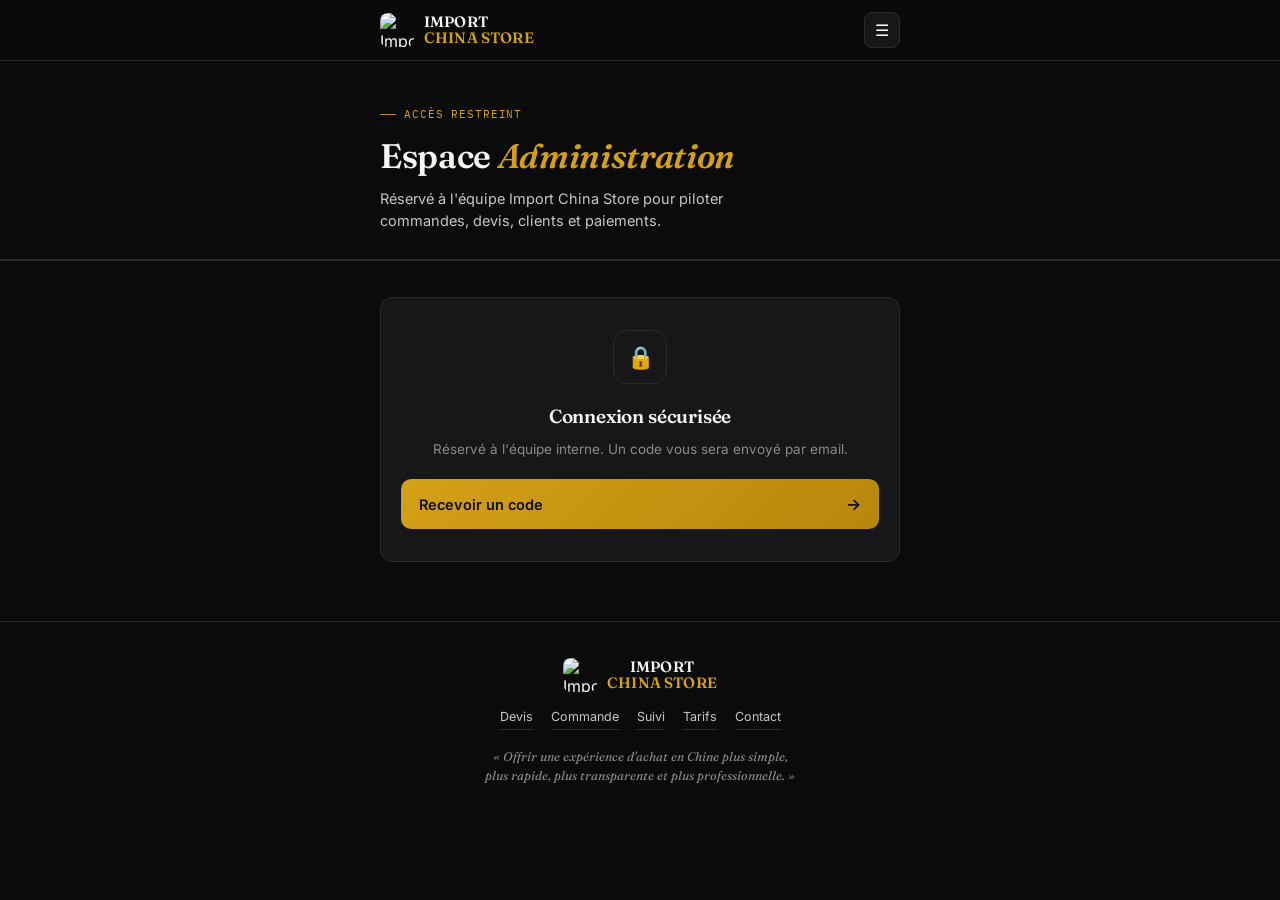
==== admin.html @ 5d704d5d "Add files via upload" ====
<!DOCTYPE html>
<html lang="fr">
<head>
<meta charset="UTF-8">
<meta name="viewport" content="width=device-width, initial-scale=1.0">
<title>Administration — Import China Store</title>
<link rel="stylesheet" href="styles.css">
</head>
<body>

<nav>
  <div class="wrap nav-row">
    <a href="index.html" class="logo-row">
      <img src="assets/logo.png" alt="Import China Store">
      <div class="logo-text">IMPORT<br><span>CHINA STORE</span></div>
    </a>
    <button class="menu-toggle" onclick="document.getElementById('navlinks').classList.toggle('open')">☰</button>
  </div>
  <div class="wrap">
    <div class="nav-links" id="navlinks">
      <a href="index.html">Accueil</a>
      <a href="devis.html">Demander un devis</a>
      <a href="commande.html">Passer commande</a>
      <a href="suivi.html">Suivre un colis</a>
      <a href="tarifs.html">Tarifs</a>
      <a href="avis.html">Avis clients</a>
      <a href="contact.html">Contact</a>
      <a href="espace-client.html">Espace Client</a>
      <a href="admin.html" class="active">Administration</a>
    </div>
  </div>
</nav>

<main>
  <section class="pagehead">
    <div class="wrap">
      <div class="eyebrow">Accès restreint</div>
      <h1>Espace <em>Administration</em></h1>
      <p>Réservé à l'équipe Import China Store pour piloter commandes, devis, clients et paiements.</p>
    </div>
  </section>

  <section class="section">
    <div class="wrap">

      <!-- LOGIN : ÉTAPE 1 - demande du code -->
      <div class="card" id="admin-login-request" style="text-align:center; padding:32px 20px;">
        <div class="lock-icon" style="margin:0 auto 18px;">🔒</div>
        <h2 style="font-size:19px; margin-bottom:8px;">Connexion sécurisée</h2>
        <p style="color:var(--grey); font-size:13.5px; margin-bottom:20px;">Réservé à l'équipe interne. Un code vous sera envoyé par email.</p>
        <button class="btn btn-gold" id="admin-request-btn" onclick="requestCode()"><span>Recevoir un code</span><span class="btn-arrow">→</span></button>
        <div class="form-note" id="admin-request-error" style="display:none; text-align:left; margin-top:18px; border-color:#8a3a3a; color:#e0a0a0;"></div>
      </div>

      <!-- LOGIN : ÉTAPE 2 - saisie du code -->
      <div class="card" id="admin-login-verify" style="display:none; text-align:center; padding:32px 20px;">
        <div class="lock-icon" style="margin:0 auto 18px;">📩</div>
        <h2 style="font-size:19px; margin-bottom:8px;">Entrez le code reçu</h2>
        <p style="color:var(--grey); font-size:13.5px; margin-bottom:20px;">Vérifiez votre email — le code est valable 10 minutes.</p>
        <div class="form-group" style="text-align:left;">
          <label>Code à 6 chiffres</label>
          <input type="text" inputmode="numeric" maxlength="6" id="admin-otp" class="mono" placeholder="000000">
        </div>
        <button class="btn btn-gold" style="margin-top:6px;" id="admin-verify-btn" onclick="verifyCode()"><span>Valider</span><span class="btn-arrow">→</span></button>
        <div class="form-note" id="admin-verify-error" style="display:none; text-align:left; margin-top:18px; border-color:#8a3a3a; color:#e0a0a0;"></div>
      </div>

      <!-- PANEL (hidden until login) -->
      <div id="admin-panel" style="display:none;">
        <div class="form-group" style="margin-bottom:16px;">
          <label>Rechercher</label>
          <input type="text" id="admin-search" placeholder="Numéro, nom, produit, statut..." oninput="renderOrders()">
        </div>

        <div class="form-note" id="admin-message" style="display:none;"></div>

        <div id="admin-list" style="display:flex; flex-direction:column; gap:12px;"></div>
      </div>

    </div>
  </section>
</main>

<footer>
  <div class="wrap">
    <a href="index.html" class="logo-row">
      <img src="assets/logo.png" alt="Import China Store">
      <div class="logo-text">IMPORT<br><span>CHINA STORE</span></div>
    </a>
    <div class="foot-links">
      <a href="devis.html">Devis</a>
      <a href="commande.html">Commande</a>
      <a href="suivi.html">Suivi</a>
      <a href="tarifs.html">Tarifs</a>
      <a href="contact.html">Contact</a>
    </div>
    <p class="tagline">« Offrir une expérience d'achat en Chine plus simple, plus rapide, plus transparente et plus professionnelle. »</p>
  </div>
</footer>

<script>
const ADMIN_LIST_WEBHOOK_URL = "https://n8n-stable-mw31.onrender.com/webhook/1a813341-ef7c-46cd-af28-34ab14396543";
const ADMIN_UPDATE_WEBHOOK_URL = "https://n8n-stable-mw31.onrender.com/webhook/625b41e7-bdee-4be8-9f8d-ec9b7acce6f8";
const ADMIN_KEY = "ics-admin-8f42a1c9";

const STEPS = [
  "Commande confirmée",
  "Paiement reçu",
  "Produit acheté",
  "Contrôle qualité",
  "En transit",
  "Dédouanement",
  "Livré"
];

const TRANSPORT_ICONS = { aerien: "✈️ Aérien", maritime: "🚢 Maritime" };

let allOrders = [];
let expandedNumero = null;

function normKey(s){
  return String(s).normalize('NFD').replace(/[\u0300-\u036f]/g, '').toLowerCase().trim();
}

function getField(item, candidate){
  const target = normKey(candidate);
  const keys = Object.keys(item);
  const found = keys.find(k => normKey(k) === target);
  return found ? item[found] : undefined;
}

function toWaLink(numero){
  const digits = String(numero || '').replace(/[^0-9]/g, '');
  return digits ? 'https://wa.me/' + digits : null;
}

const ADMIN_REQUEST_CODE_URL = "https://n8n-stable-mw31.onrender.com/webhook/99b25500-1e16-4301-a2d3-7c0d2dfd4ca6";
const ADMIN_VERIFY_CODE_URL = "https://n8n-stable-mw31.onrender.com/webhook/976c25ad-8df5-4f99-928d-7991c62f9959";

async function requestCode(){
  const btn = document.getElementById('admin-request-btn');
  const errorBox = document.getElementById('admin-request-error');
  errorBox.style.display = 'none';
  btn.querySelector('span').textContent = 'Envoi en cours...';

  try {
    const res = await fetch(ADMIN_REQUEST_CODE_URL, {
      method: 'POST',
      headers: { 'Content-Type': 'application/json' },
      body: JSON.stringify({})
    });
    if(!res.ok) throw new Error('Réponse serveur invalide (' + res.status + ')');

    document.getElementById('admin-login-request').style.display = 'none';
    document.getElementById('admin-login-verify').style.display = 'block';
  } catch(err){
    errorBox.textContent = "⚠️ Impossible d'envoyer le code (" + err.message + ").";
    errorBox.style.display = 'flex';
  } finally {
    btn.querySelector('span').textContent = 'Recevoir un code';
  }
}

async function verifyCode(){
  const code = document.getElementById('admin-otp').value.trim();
  const btn = document.getElementById('admin-verify-btn');
  const errorBox = document.getElementById('admin-verify-error');
  errorBox.style.display = 'none';

  if(!code){
    errorBox.textContent = 'Entrez le code reçu par email.';
    errorBox.style.display = 'flex';
    return;
  }

  btn.querySelector('span').textContent = 'Vérification...';

  try {
    const res = await fetch(ADMIN_VERIFY_CODE_URL, {
      method: 'POST',
      headers: { 'Content-Type': 'application/json' },
      body: JSON.stringify({ code: code })
    });
    if(!res.ok) throw new Error('Réponse serveur invalide (' + res.status + ')');

    const data = await res.json();
    if(data && data.valid){
      document.getElementById('admin-login-verify').style.display = 'none';
      document.getElementById('admin-panel').style.display = 'block';
      loadAllOrders();
    } else {
      errorBox.textContent = data && data.reason === 'code expiré' ? 'Ce code a expiré, redemandez-en un.' : 'Code incorrect.';
      errorBox.style.display = 'flex';
    }
  } catch(err){
    errorBox.textContent = "⚠️ Erreur de vérification (" + err.message + ").";
    errorBox.style.display = 'flex';
  } finally {
    btn.querySelector('span').textContent = 'Valider';
  }
}

function showAdminMessage(text, isError){
  const box = document.getElementById('admin-message');
  box.textContent = text;
  box.style.display = 'flex';
  box.style.borderColor = isError ? '#8a3a3a' : 'var(--line)';
  box.style.color = isError ? '#e0a0a0' : 'var(--grey)';
}

async function loadAllOrders(){
  showAdminMessage('Chargement des commandes...', false);
  document.getElementById('admin-list').innerHTML = '';
  try {
    const res = await fetch(ADMIN_LIST_WEBHOOK_URL, {
      method: 'POST',
      headers: { 'Content-Type': 'application/json', 'x-admin-key': ADMIN_KEY },
      body: JSON.stringify({})
    });
    if(!res.ok) throw new Error('Réponse serveur invalide (' + res.status + ')');
    const data = await res.json();
    allOrders = Array.isArray(data) ? data : [];

    if(allOrders.length === 0){
      showAdminMessage('Aucune commande enregistrée pour le moment.', false);
    } else {
      document.getElementById('admin-message').style.display = 'none';
    }
    renderOrders();
  } catch(err){
    showAdminMessage("⚠️ Impossible de charger les commandes (" + err.message + ").", true);
  }
}

function renderOrders(){
  const query = normKey(document.getElementById('admin-search').value || '');
  const list = document.getElementById('admin-list');
  list.innerHTML = '';

  const filtered = allOrders.filter(function(item){
    if(!query) return true;
    const haystack = normKey([
      getField(item, 'Numéro commande'),
      getField(item, 'Nom'),
      getField(item, 'Produit'),
      getField(item, 'Statut'),
      getField(item, 'WhatsApp')
    ].filter(Boolean).join(' '));
    return haystack.includes(query);
  });

  if(filtered.length === 0 && allOrders.length > 0){
    list.innerHTML = '<div class="form-note">Aucun résultat pour cette recherche.</div>';
    return;
  }

  filtered.forEach(function(item){
    const numero = getField(item, 'Numéro commande') || '—';
    const nom = getField(item, 'Nom') || '—';
    const produit = getField(item, 'Produit') || '—';
    const statut = getField(item, 'Statut') || '—';
    const transport = getField(item, 'Transport');
    const isExpanded = expandedNumero === numero;

    const card = document.createElement('div');
    card.className = 'card';

    const header = document.createElement('div');
    header.style.cssText = 'display:flex; justify-content:space-between; align-items:center; cursor:pointer;';
    header.innerHTML =
      '<div>' +
        '<div class="mono" style="color:var(--gold-bright); font-size:13px; font-weight:600; margin-bottom:4px;">' + numero + '</div>' +
        '<div style="font-size:13.5px; color:var(--grey-light);">' + nom + ' — ' + produit + '</div>' +
      '</div>' +
      '<span style="font-size:11px; padding:4px 10px; border-radius:100px; background:rgba(212,160,23,0.12); color:var(--gold-bright); white-space:nowrap; margin-left:10px;">' + statut + '</span>';
    header.onclick = function(){
      expandedNumero = isExpanded ? null : numero;
      renderOrders();
    };
    card.appendChild(header);

    if(isExpanded){
      const body = document.createElement('div');
      body.style.cssText = 'margin-top:16px; padding-top:16px; border-top:1px solid var(--line);';

      const whatsapp = getField(item, 'WhatsApp');
      const waLink = toWaLink(whatsapp);
      if(waLink){
        const waRow = document.createElement('a');
        waRow.href = waLink;
        waRow.target = '_blank';
        waRow.rel = 'noopener';
        waRow.style.cssText = 'display:flex; align-items:center; gap:8px; font-size:13px; color:var(--gold-bright); margin-bottom:12px; text-decoration:none;';
        waRow.innerHTML = '💬 ' + whatsapp + ' <span style="color:var(--grey); font-size:11.5px;">(ouvrir WhatsApp)</span>';
        body.appendChild(waRow);
      }

      if(transport){
        const meta = document.createElement('p');
        meta.style.cssText = 'font-size:12.5px; color:var(--grey); margin-bottom:12px;';
        meta.textContent = TRANSPORT_ICONS[transport] || transport;
        body.appendChild(meta);
      }

      const label = document.createElement('p');
      label.style.cssText = 'font-size:12.5px; color:var(--grey-light); margin-bottom:10px;';
      label.textContent = 'Cliquez sur l\'étape atteinte :';
      body.appendChild(label);

      const btnWrap = document.createElement('div');
      btnWrap.style.cssText = 'display:flex; flex-direction:column; gap:8px;';
      STEPS.forEach(function(step){
        const btn = document.createElement('button');
        const isCurrent = step === statut;
        btn.className = 'btn ' + (isCurrent ? 'btn-gold' : 'btn-ghost');
        btn.innerHTML = '<span>' + (isCurrent ? '● ' : '') + step + '</span>';
        if(isCurrent){
          btn.disabled = true;
          btn.style.opacity = '0.7';
        } else {
          btn.onclick = function(e){
            e.stopPropagation();
            updateStatus(numero, step);
          };
        }
        btnWrap.appendChild(btn);
      });
      body.appendChild(btnWrap);
      card.appendChild(body);
    }

    list.appendChild(card);
  });
}

async function updateStatus(numero, nouveauStatut){
  showAdminMessage('Mise à jour en cours...', false);
  try {
    const res = await fetch(ADMIN_UPDATE_WEBHOOK_URL, {
      method: 'POST',
      headers: { 'Content-Type': 'application/json', 'x-admin-key': ADMIN_KEY },
      body: JSON.stringify({ numeroCommande: numero, nouveauStatut: nouveauStatut })
    });
    if(!res.ok) throw new Error('Réponse serveur invalide (' + res.status + ')');

    document.getElementById('admin-message').style.display = 'none';
    // update local copy so we don't need to refetch everything
    allOrders.forEach(function(item){
      if(getField(item, 'Numéro commande') === numero){
        const key = Object.keys(item).find(k => normKey(k) === normKey('Statut'));
        if(key) item[key] = nouveauStatut;
      }
    });
    renderOrders();
  } catch(err){
    showAdminMessage("⚠️ La mise à jour a échoué : " + err.message, true);
  }
}
</script>

<script src="script.js" defer></script>
</body>
</html>
---- styles.css ----
@import url('https://fonts.googleapis.com/css2?family=Fraunces:opsz,wght@9..144,400;9..144,500;9..144,600;9..144,700&family=Inter:wght@400;500;600;700&family=IBM+Plex+Mono:wght@400;500;600&display=swap');

:root{
  --black:#0b0b0c;
  --charcoal:#17171a;
  --card:#1e1e21;
  --cream:#f7f6f3;
  --gold:#b8860b;
  --gold-bright:#d4a017;
  --grey:#8a8a8e;
  --grey-light:#c8c7c3;
  --line:#2b2b2f;
}
*{box-sizing:border-box; margin:0; padding:0;}
body{
  background:var(--black);
  color:var(--cream);
  font-family:'Inter',sans-serif;
  line-height:1.5;
  -webkit-font-smoothing:antialiased;
}
h1,h2,h3{ font-family:'Fraunces',serif; font-weight:600; letter-spacing:-0.01em; }
.mono{ font-family:'IBM Plex Mono',monospace; }
a{ color:inherit; text-decoration:none; }
.wrap{ max-width:560px; margin:0 auto; padding:0 20px; }
main{ min-height:60vh; }

/* NAV */
nav{
  position:sticky; top:0; z-index:50;
  background:rgba(11,11,12,0.92);
  backdrop-filter:blur(10px);
  border-bottom:1px solid var(--line);
  padding:12px 0;
}
.nav-row{ display:flex; align-items:center; justify-content:space-between; gap:12px; }
.logo-row{ display:flex; align-items:center; gap:10px; }
.logo-row img{ width:34px; height:34px; border-radius:8px; object-fit:cover; }
.logo-text{ font-family:'Fraunces',serif; font-size:15px; font-weight:600; letter-spacing:0.01em; line-height:1.1; }
.logo-text span{ color:var(--gold-bright); }
.menu-toggle{
  background:var(--charcoal); border:1px solid var(--line); border-radius:8px;
  width:36px; height:36px; display:flex; align-items:center; justify-content:center;
  font-size:16px; color:var(--cream); flex-shrink:0;
}
.nav-links{
  display:none; flex-direction:column; gap:2px;
  border-top:1px solid var(--line); margin-top:12px; padding-top:8px;
}
.nav-links.open{ display:flex; }
.nav-links a{
  padding:11px 4px; font-size:14px; color:var(--grey-light);
  border-bottom:1px solid var(--line);
}
.nav-links a:last-child{ border-bottom:none; }
.nav-links a.active{ color:var(--gold-bright); font-weight:600; }

/* HERO / PAGE HEAD */
.pagehead{ padding:36px 0 28px; border-bottom:1px solid var(--line); }
.eyebrow{
  display:inline-flex; align-items:center; gap:8px;
  font-family:'IBM Plex Mono',monospace; font-size:11px; letter-spacing:0.08em;
  color:var(--gold-bright); text-transform:uppercase; margin-bottom:14px;
}
.eyebrow::before{ content:''; width:16px; height:1px; background:var(--gold); }
.pagehead h1{ font-size:clamp(26px,7vw,34px); line-height:1.15; margin-bottom:12px; }
.pagehead h1 em{ font-style:italic; color:var(--gold-bright); }
.pagehead p{ color:var(--grey-light); font-size:14.5px; max-width:420px; }

/* SECTIONS */
.section{ padding:36px 0; border-top:1px solid var(--line); }
.section:first-child{ border-top:none; }
.section-tag{
  font-family:'IBM Plex Mono',monospace; font-size:11px; color:var(--gold-bright);
  letter-spacing:0.06em; text-transform:uppercase; margin-bottom:10px;
}
.section h2{ font-size:22px; margin-bottom:8px; }
.section-sub{ color:var(--grey); font-size:14px; margin-bottom:24px; max-width:420px; }

/* BUTTONS */
.btn{
  display:flex; align-items:center; justify-content:space-between;
  padding:15px 18px; border-radius:10px; font-weight:600; font-size:14.5px;
  transition:transform 0.15s ease; border:none; width:100%; cursor:pointer;
  font-family:'Inter',sans-serif;
}
.btn:active{ transform:scale(0.98); }
.btn-gold{ background:linear-gradient(135deg,var(--gold-bright),var(--gold)); color:var(--black); }
.btn-ghost{ background:var(--charcoal); border:1px solid var(--line); color:var(--cream); }
.btn-arrow{ font-size:16px; }
.btn-row{ display:flex; flex-direction:column; gap:10px; margin-top:8px; }

/* CARDS */
.card{
  background:var(--charcoal); border:1px solid var(--line); border-radius:12px;
  padding:18px;
}
.service-grid{ display:flex; flex-direction:column; gap:12px; }
.service-card{ display:flex; gap:14px; align-items:flex-start; }
.service-icon{
  width:38px; height:38px; border-radius:9px; background:var(--card);
  display:flex; align-items:center; justify-content:center; font-size:17px; flex-shrink:0;
  border:1px solid var(--line);
}
.service-card h3{ font-size:15px; font-weight:600; margin-bottom:4px; font-family:'Inter',sans-serif; }
.service-card p{ font-size:13px; color:var(--grey); line-height:1.5; }

/* FORMS */
.form-group{ margin-bottom:16px; }
.form-group label{ display:block; font-size:12.5px; color:var(--grey-light); margin-bottom:6px; font-weight:500; }
.form-group input, .form-group textarea, .form-group select{
  width:100%; background:var(--black); border:1px solid var(--line); border-radius:8px;
  padding:12px 14px; color:var(--cream); font-family:'Inter',sans-serif; font-size:14px;
}
.form-group input:focus, .form-group textarea:focus, .form-group select:focus{ outline:none; border-color:var(--gold); }
.form-group textarea{ resize:vertical; min-height:80px; }
.radio-row{ display:flex; gap:10px; }
.radio-opt{
  flex:1; background:var(--black); border:1px solid var(--line); border-radius:8px;
  padding:12px; text-align:center; font-size:13px; color:var(--grey-light); cursor:pointer;
}
.radio-opt.selected{ border-color:var(--gold-bright); color:var(--gold-bright); background:rgba(212,160,23,0.08); }
.form-note{
  font-size:12px; color:var(--grey); background:var(--charcoal); border:1px solid var(--line);
  border-radius:8px; padding:12px 14px; margin-top:16px; display:flex; gap:8px; align-items:flex-start;
}
.confirm-box{
  display:none; text-align:center; padding:30px 20px;
}
.confirm-box.show{ display:block; }
.confirm-box .stamp{
  width:56px; height:56px; border-radius:50%; background:var(--gold-bright); color:var(--black);
  display:flex; align-items:center; justify-content:center; font-size:24px; margin:0 auto 16px;
}
.confirm-box .order-id{
  font-family:'IBM Plex Mono',monospace; color:var(--gold-bright); font-size:16px; font-weight:600;
  margin:10px 0; padding:10px; border:1px dashed var(--gold); border-radius:8px; display:inline-block;
}

/* TRACKER */
.tracker-card{ position:relative; }
.tracker-card::before{
  content:''; position:absolute; top:-1px; left:20px; right:20px; height:1px;
  background:repeating-linear-gradient(90deg,var(--gold) 0 6px, transparent 6px 12px);
}
.tracker-input-row{ display:flex; gap:8px; margin-bottom:20px; }
.tracker-input{
  flex:1; background:var(--black); border:1px solid var(--line); border-radius:8px;
  padding:12px 14px; color:var(--cream); font-family:'IBM Plex Mono',monospace; font-size:13px;
}
.tracker-input:focus{ outline:none; border-color:var(--gold); }
.tracker-btn{
  background:var(--gold-bright); color:var(--black); border:none; border-radius:8px;
  padding:0 18px; font-weight:600; font-size:13px; cursor:pointer;
}
.tracker-meta{ display:flex; justify-content:space-between; font-size:12px; color:var(--grey); margin-bottom:16px; }
.tracker-meta strong{ color:var(--cream); font-family:'IBM Plex Mono',monospace; }
.stamp-line{ position:relative; padding-left:2px; }
.stamp-track{
  position:absolute; left:11px; top:6px; bottom:6px; width:1px;
  background:repeating-linear-gradient(180deg,var(--line) 0 5px, transparent 5px 10px);
}
.stamp-fill{ position:absolute; left:11px; top:6px; width:1px; background:var(--gold-bright); }
.stamp-step{ display:flex; align-items:center; gap:14px; padding:9px 0; position:relative; }
.stamp-dot{
  width:23px; height:23px; border-radius:50%; flex-shrink:0; z-index:2;
  display:flex; align-items:center; justify-content:center; font-size:11px;
  border:1px solid var(--line); background:var(--black); color:var(--grey);
}
.stamp-step.done .stamp-dot{ background:var(--gold-bright); border-color:var(--gold-bright); color:var(--black); }
.stamp-step.current .stamp-dot{ border-color:var(--gold-bright); color:var(--gold-bright); box-shadow:0 0 0 3px rgba(212,160,23,0.15); }
.stamp-label{ font-size:13px; color:var(--grey); }
.stamp-step.done .stamp-label{ color:var(--cream); }
.stamp-step.current .stamp-label{ color:var(--gold-bright); font-weight:600; }

/* PRICING */
.price-table{ border-radius:12px; overflow:hidden; }
.price-row{ display:flex; justify-content:space-between; padding:14px 18px; border-bottom:1px solid var(--line); font-size:13.5px; }
.price-row:last-child{ border-bottom:none; }
.price-row span:first-child{ color:var(--grey-light); }
.price-row span:last-child{ font-family:'IBM Plex Mono',monospace; color:var(--gold-bright); font-weight:600; }

/* REVIEWS */
.review-scroll{ display:flex; gap:12px; overflow-x:auto; padding-bottom:6px; margin:0 -20px; padding-left:20px; padding-right:20px; }
.review-card{ min-width:230px; flex-shrink:0; }
.stars{ color:var(--gold-bright); font-size:12px; margin-bottom:8px; letter-spacing:2px; }
.review-card p{ font-size:13px; color:var(--grey-light); margin-bottom:10px; }
.review-name{ font-size:12px; color:var(--grey); font-family:'IBM Plex Mono',monospace; }

/* PORTAL */
.portal-card.client{ background:linear-gradient(160deg,#231d10,var(--charcoal)); border:1px solid var(--line); border-radius:14px; padding:22px; }
.portal-card.admin{ border-radius:14px; padding:22px; }
.portal-card h3{ font-size:17px; margin-bottom:6px; }
.portal-card p{ font-size:13px; color:var(--grey); margin-bottom:14px; }
.portal-link{ font-size:13px; font-weight:600; display:flex; align-items:center; gap:6px; }
.portal-card.client .portal-link{ color:var(--gold-bright); }
.portal-card.admin .portal-link{ color:var(--grey-light); }

/* CONTACT */
.contact-list{ display:flex; flex-direction:column; gap:10px; }
.contact-item{
  display:flex; align-items:center; gap:14px; padding:14px 16px;
}
.contact-item .ic{ font-size:20px; width:32px; text-align:center; }
.contact-item .txt strong{ display:block; font-size:14px; }
.contact-item .txt span{ font-size:12.5px; color:var(--grey); }

/* FOOTER */
footer{ padding:36px 0 50px; border-top:1px solid var(--line); text-align:center; margin-top:20px; }
footer .logo-row{ justify-content:center; margin-bottom:14px; }
.foot-links{ display:flex; justify-content:center; gap:18px; margin:16px 0; flex-wrap:wrap; }
.foot-links a{ font-size:12.5px; color:var(--grey-light); border-bottom:1px solid var(--line); padding-bottom:2px; }
footer .tagline{ font-family:'Fraunces',serif; font-style:italic; color:var(--grey); font-size:12.5px; margin-top:18px; max-width:320px; margin-left:auto; margin-right:auto; }

/* LOGIN PAGES */
.lock-icon{
  width:54px; height:54px; border-radius:14px; background:var(--charcoal); border:1px solid var(--line);
  display:flex; align-items:center; justify-content:center; font-size:22px; margin-bottom:18px;
}

::-webkit-scrollbar{ display:none; }

/* ============ ANIMATIONS ============ */
@media (prefers-reduced-motion: no-preference){

  body{ animation:pageFade 0.5s ease both; }
  @keyframes pageFade{ from{ opacity:0; } to{ opacity:1; } }

  /* Scroll reveal */
  .reveal{
    opacity:0; transform:translateY(18px);
    transition:opacity 0.6s ease, transform 0.6s ease;
  }
  .reveal.visible{ opacity:1; transform:translateY(0); }

  /* Stagger children of a revealed group */
  .reveal-group > *{ opacity:0; transform:translateY(14px); transition:opacity 0.5s ease, transform 0.5s ease; }
  .reveal-group.visible > *{ opacity:1; transform:translateY(0); }
  .reveal-group.visible > *:nth-child(1){ transition-delay:0.02s; }
  .reveal-group.visible > *:nth-child(2){ transition-delay:0.08s; }
  .reveal-group.visible > *:nth-child(3){ transition-delay:0.14s; }
  .reveal-group.visible > *:nth-child(4){ transition-delay:0.2s; }
  .reveal-group.visible > *:nth-child(5){ transition-delay:0.26s; }

  /* Nav menu open/close */
  .nav-links{
    max-height:0; overflow:hidden; opacity:0;
    transition:max-height 0.35s ease, opacity 0.3s ease, margin-top 0.35s ease, padding-top 0.35s ease;
    display:flex !important; margin-top:0; padding-top:0; border-top:none;
  }
  .nav-links.open{
    max-height:480px; opacity:1; margin-top:12px; padding-top:8px; border-top:1px solid var(--line);
  }
  .menu-toggle{ transition:transform 0.3s ease; }
  .menu-toggle.open{ transform:rotate(90deg); }

  /* Buttons */
  .btn{ transition:transform 0.15s ease, box-shadow 0.25s ease, filter 0.25s ease; }
  .btn-gold:hover{ filter:brightness(1.08); box-shadow:0 6px 20px rgba(212,160,23,0.25); }
  .btn-ghost:hover{ border-color:var(--gold); }
  .btn:active{ transform:scale(0.97); }

  /* Cards */
  .card, .service-card, .portal-card.client, .portal-card.admin, .review-card, .contact-item{
    transition:transform 0.25s ease, border-color 0.25s ease, box-shadow 0.25s ease;
  }
  a.card:hover, a.portal-card.client:hover, a.portal-card.admin:hover, .contact-item:hover{
    transform:translateY(-3px); border-color:var(--gold); box-shadow:0 10px 24px rgba(0,0,0,0.35);
  }

  /* Logo */
  .logo-row img{ transition:transform 0.3s ease; }
  .logo-row:hover img{ transform:rotate(-4deg) scale(1.05); }

  /* Radio options */
  .radio-opt{ transition:all 0.2s ease; }
  .radio-opt:active{ transform:scale(0.96); }

  /* Tracker fill grows in */
  .stamp-fill{ transition:height 1s cubic-bezier(0.22,1,0.36,1); }
  .stamp-dot{ transition:all 0.3s ease; }

  /* Confirm box entrance */
  .confirm-box.show{ animation:confirmIn 0.5s cubic-bezier(0.22,1,0.36,1) both; }
  @keyframes confirmIn{ from{ opacity:0; transform:scale(0.92) translateY(10px); } to{ opacity:1; transform:scale(1) translateY(0); } }
  .confirm-box .stamp{ animation:stampPop 0.5s cubic-bezier(0.34,1.56,0.64,1) 0.15s both; }
  @keyframes stampPop{ from{ transform:scale(0); } to{ transform:scale(1); } }

  /* Eyebrow underline draw-in */
  .eyebrow::before{ animation:drawLine 0.6s ease 0.1s both; transform-origin:left; }
  @keyframes drawLine{ from{ transform:scaleX(0); } to{ transform:scaleX(1); } }
}
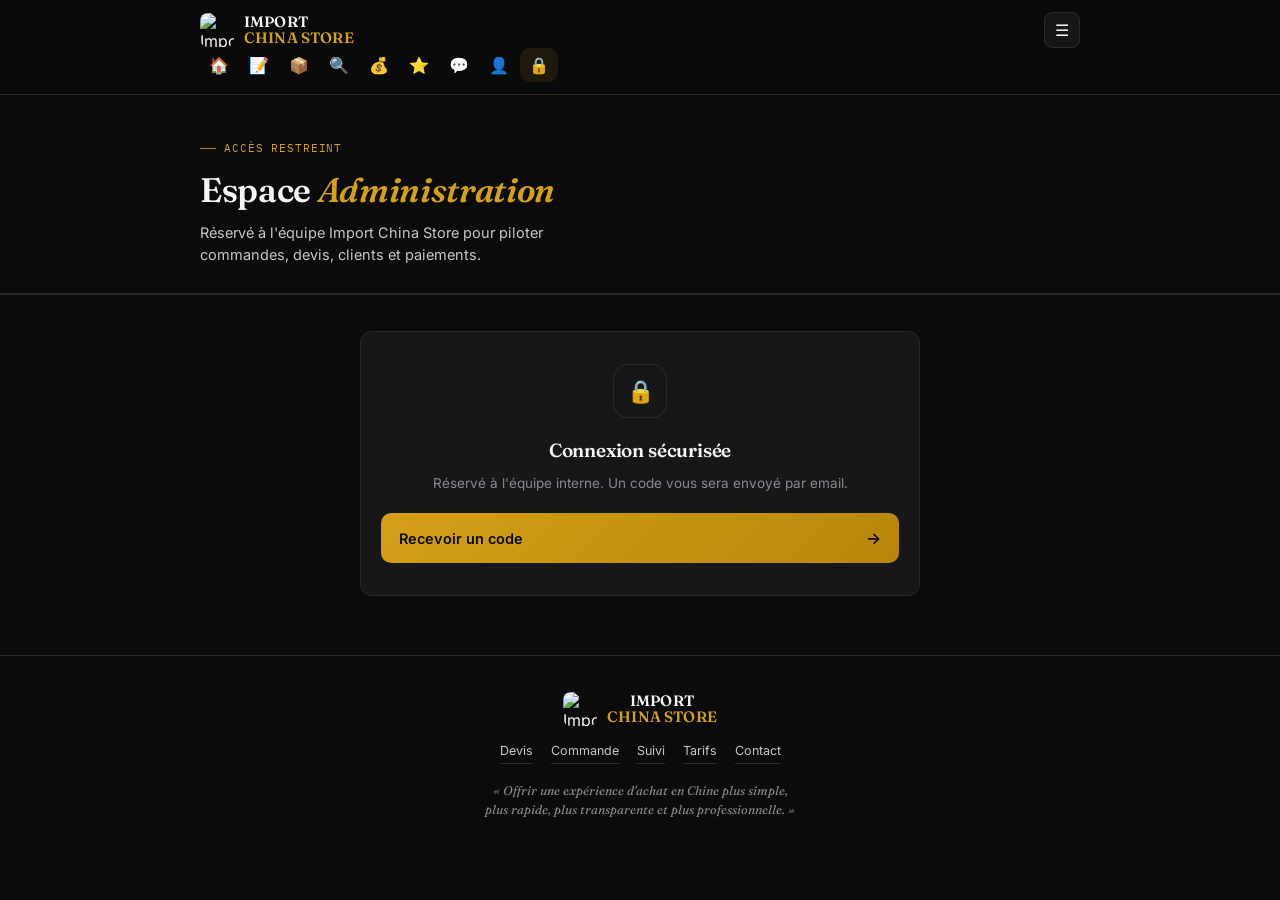
==== commit d8315bb6: "Add files via upload" ====
--- a/admin.html
+++ b/admin.html
@@ -18,17 +18,17 @@
   </div>
   <div class="wrap">
     <div class="nav-links" id="navlinks">
-      <a href="index.html">Accueil</a>
-      <a href="devis.html">Demander un devis</a>
-      <a href="commande.html">Passer commande</a>
-      <a href="suivi.html">Suivre un colis</a>
-      <a href="tarifs.html">Tarifs</a>
-      <a href="avis.html">Avis clients</a>
-      <a href="contact.html">Contact</a>
-      <a href="espace-client.html">Espace Client</a>
-      <a href="admin.html" class="active">Administration</a>
+      <a href="index.html"><span class="nav-icon">🏠</span><span class="nav-label">Accueil</span></a>
+      <a href="devis.html"><span class="nav-icon">📝</span><span class="nav-label">Devis</span></a>
+      <a href="commande.html"><span class="nav-icon">📦</span><span class="nav-label">Commande</span></a>
+      <a href="suivi.html"><span class="nav-icon">🔍</span><span class="nav-label">Suivi</span></a>
+      <a href="tarifs.html"><span class="nav-icon">💰</span><span class="nav-label">Tarifs</span></a>
+      <a href="avis.html"><span class="nav-icon">⭐</span><span class="nav-label">Avis</span></a>
+      <a href="contact.html"><span class="nav-icon">💬</span><span class="nav-label">Contact</span></a>
+      <a href="espace-client.html"><span class="nav-icon">👤</span><span class="nav-label">Espace</span></a>
+      <a href="admin.html" class="active"><span class="nav-icon">🔒</span><span class="nav-label">Admin</span></a>
     </div>
-  </div>
+    </div>
 </nav>
 
 <main>
@@ -67,14 +67,32 @@
 
       <!-- PANEL (hidden until login) -->
       <div id="admin-panel" style="display:none;">
-        <div class="form-group" style="margin-bottom:16px;">
-          <label>Rechercher</label>
-          <input type="text" id="admin-search" placeholder="Numéro, nom, produit, statut..." oninput="renderOrders()">
+
+        <div style="display:flex; gap:8px; margin-bottom:16px;">
+          <button class="btn" id="tab-commandes-btn" style="flex:1; background:var(--gold-bright); color:var(--black);" onclick="switchTab('commandes')"><span>Commandes</span></button>
+          <button class="btn btn-ghost" id="tab-devis-btn" style="flex:1;" onclick="switchTab('devis')"><span>Devis</span></button>
         </div>
 
-        <div class="form-note" id="admin-message" style="display:none;"></div>
-
-        <div id="admin-list" style="display:flex; flex-direction:column; gap:12px;"></div>
+        <!-- ONGLET COMMANDES -->
+        <div id="tab-commandes">
+          <div class="form-group" style="margin-bottom:16px;">
+            <label>Rechercher</label>
+            <input type="text" id="admin-search" placeholder="Numéro, nom, produit, statut..." oninput="renderOrders()">
+          </div>
+          <div class="form-note" id="admin-message" style="display:none;"></div>
+          <div id="admin-list" style="display:flex; flex-direction:column; gap:12px;"></div>
+        </div>
+
+        <!-- ONGLET DEVIS -->
+        <div id="tab-devis" style="display:none;">
+          <div class="form-group" style="margin-bottom:16px;">
+            <label>Rechercher</label>
+            <input type="text" id="devis-search" placeholder="Nom, produit, statut..." oninput="renderDevis()">
+          </div>
+          <div class="form-note" id="devis-message" style="display:none;"></div>
+          <div id="devis-list" style="display:flex; flex-direction:column; gap:12px;"></div>
+        </div>
+
       </div>
 
     </div>
@@ -101,15 +119,50 @@
 <script>
 const ADMIN_LIST_WEBHOOK_URL = "https://n8n-stable-mw31.onrender.com/webhook/1a813341-ef7c-46cd-af28-34ab14396543";
 const ADMIN_UPDATE_WEBHOOK_URL = "https://n8n-stable-mw31.onrender.com/webhook/625b41e7-bdee-4be8-9f8d-ec9b7acce6f8";
+const ADMIN_LIST_DEVIS_URL = "https://n8n-stable-mw31.onrender.com/webhook/fdf8f23d-a59d-4959-a539-3e03e925fe75";
+const ADMIN_UPDATE_DEVIS_URL = "https://n8n-stable-mw31.onrender.com/webhook/2359704a-8ec6-4fa7-9f9f-1c465f94a6ce";
 const ADMIN_KEY = "ics-admin-8f42a1c9";
 
+const ADMIN_UPDATE_COMMENT_URL = "https://n8n-stable-mw31.onrender.com/webhook/7ec34dc9-1fb9-4e8c-b231-fafc986c8671";
+const DEVIS_STATUSES = ["Nouveau", "Contacté", "Converti en commande", "Sans suite"];
+
+let allDevis = [];
+let expandedDevisRow = null;
+let currentTab = 'commandes';
+
+function switchTab(tab){
+  currentTab = tab;
+  const cBtn = document.getElementById('tab-commandes-btn');
+  const dBtn = document.getElementById('tab-devis-btn');
+  document.getElementById('tab-commandes').style.display = tab === 'commandes' ? 'block' : 'none';
+  document.getElementById('tab-devis').style.display = tab === 'devis' ? 'block' : 'none';
+  cBtn.style.background = tab === 'commandes' ? 'var(--gold-bright)' : 'var(--charcoal)';
+  cBtn.style.color = tab === 'commandes' ? 'var(--black)' : 'var(--cream)';
+  cBtn.style.border = tab === 'commandes' ? 'none' : '1px solid var(--line)';
+  dBtn.style.background = tab === 'devis' ? 'var(--gold-bright)' : 'var(--charcoal)';
+  dBtn.style.color = tab === 'devis' ? 'var(--black)' : 'var(--cream)';
+  dBtn.style.border = tab === 'devis' ? 'none' : '1px solid var(--line)';
+
+  if(tab === 'devis' && allDevis.length === 0){
+    loadAllDevis();
+  }
+}
+
 const STEPS = [
+  "Devis envoyé",
+  "Paiement reçu",
   "Commande confirmée",
-  "Paiement reçu",
   "Produit acheté",
+  "Préparation fournisseur",
   "Contrôle qualité",
+  "Colis quitté le fournisseur",
+  "Arrivé chez le transitaire",
+  "Expédié",
   "En transit",
+  "Arrivé pays destination",
   "Dédouanement",
+  "Arrivé entrepôt ICS",
+  "En cours de livraison",
   "Livré"
 ];
 
@@ -132,6 +185,13 @@
 function toWaLink(numero){
   const digits = String(numero || '').replace(/[^0-9]/g, '');
   return digits ? 'https://wa.me/' + digits : null;
+}
+
+function driveThumbnail(url){
+  if(!url) return null;
+  const match = String(url).match(/\/d\/([a-zA-Z0-9_-]+)/) || String(url).match(/[?&]id=([a-zA-Z0-9_-]+)/);
+  if(!match) return null;
+  return 'https://drive.google.com/thumbnail?id=' + match[1] + '&sz=w400';
 }
 
 const ADMIN_REQUEST_CODE_URL = "https://n8n-stable-mw31.onrender.com/webhook/99b25500-1e16-4301-a2d3-7c0d2dfd4ca6";
@@ -300,6 +360,20 @@
         meta.style.cssText = 'font-size:12.5px; color:var(--grey); margin-bottom:12px;';
         meta.textContent = TRANSPORT_ICONS[transport] || transport;
         body.appendChild(meta);
+      }
+
+      const photoUrl = getField(item, 'Photo');
+      if(photoUrl){
+        const photoLink = document.createElement('a');
+        photoLink.href = photoUrl;
+        photoLink.target = '_blank';
+        photoLink.rel = 'noopener';
+        photoLink.style.cssText = 'display:block; margin-bottom:14px;';
+        const thumb = driveThumbnail(photoUrl);
+        photoLink.innerHTML = thumb
+          ? '<img src="' + thumb + '" style="width:100%; max-width:220px; border-radius:10px; border:1px solid var(--line); display:block;">'
+          : '<span style="font-size:13px; color:var(--gold-bright);">📎 Voir la photo du produit</span>';
+        body.appendChild(photoLink);
       }
 
       const label = document.createElement('p');
@@ -326,6 +400,29 @@
         btnWrap.appendChild(btn);
       });
       body.appendChild(btnWrap);
+
+      const commentaireActuel = getField(item, 'Commentaire') || '';
+      const commentLabel = document.createElement('p');
+      commentLabel.style.cssText = 'font-size:12.5px; color:var(--grey-light); margin:16px 0 8px;';
+      commentLabel.textContent = 'Commentaire pour le client :';
+      body.appendChild(commentLabel);
+
+      const commentBox = document.createElement('textarea');
+      commentBox.id = 'comment-' + numero;
+      commentBox.value = commentaireActuel;
+      commentBox.placeholder = 'Ex : Colis chargé sur le prochain vol';
+      commentBox.style.cssText = 'width:100%; background:var(--black); border:1px solid var(--line); border-radius:8px; padding:10px 12px; color:var(--cream); font-family:Inter,sans-serif; font-size:13px; min-height:60px; margin-bottom:8px;';
+      body.appendChild(commentBox);
+
+      const saveCommentBtn = document.createElement('button');
+      saveCommentBtn.className = 'btn btn-ghost';
+      saveCommentBtn.innerHTML = '<span>Enregistrer le commentaire</span>';
+      saveCommentBtn.onclick = function(e){
+        e.stopPropagation();
+        updateCommentaire(numero, document.getElementById('comment-' + numero).value);
+      };
+      body.appendChild(saveCommentBtn);
+
       card.appendChild(body);
     }
 
@@ -356,6 +453,196 @@
     showAdminMessage("⚠️ La mise à jour a échoué : " + err.message, true);
   }
 }
+
+async function updateCommentaire(numero, commentaire){
+  showAdminMessage('Enregistrement du commentaire...', false);
+  try {
+    const res = await fetch(ADMIN_UPDATE_COMMENT_URL, {
+      method: 'POST',
+      headers: { 'Content-Type': 'application/json', 'x-admin-key': ADMIN_KEY },
+      body: JSON.stringify({ numeroCommande: numero, commentaire: commentaire })
+    });
+    if(!res.ok) throw new Error('Réponse serveur invalide (' + res.status + ')');
+
+    showAdminMessage('Commentaire enregistré ✓', false);
+    allOrders.forEach(function(item){
+      if(getField(item, 'Numéro commande') === numero){
+        const key = Object.keys(item).find(k => normKey(k) === normKey('Commentaire'));
+        if(key) item[key] = commentaire;
+      }
+    });
+  } catch(err){
+    showAdminMessage("⚠️ L'enregistrement a échoué : " + err.message, true);
+  }
+}
+
+function showDevisMessage(text, isError){
+  const box = document.getElementById('devis-message');
+  box.textContent = text;
+  box.style.display = 'flex';
+  box.style.borderColor = isError ? '#8a3a3a' : 'var(--line)';
+  box.style.color = isError ? '#e0a0a0' : 'var(--grey)';
+}
+
+async function loadAllDevis(){
+  showDevisMessage('Chargement des devis...', false);
+  document.getElementById('devis-list').innerHTML = '';
+  try {
+    const res = await fetch(ADMIN_LIST_DEVIS_URL, {
+      method: 'POST',
+      headers: { 'Content-Type': 'application/json', 'x-admin-key': ADMIN_KEY },
+      body: JSON.stringify({})
+    });
+    if(!res.ok) throw new Error('Réponse serveur invalide (' + res.status + ')');
+    const data = await res.json();
+    allDevis = Array.isArray(data) ? data : [];
+
+    if(allDevis.length === 0){
+      showDevisMessage('Aucun devis enregistré pour le moment.', false);
+    } else {
+      document.getElementById('devis-message').style.display = 'none';
+    }
+    renderDevis();
+  } catch(err){
+    showDevisMessage("⚠️ Impossible de charger les devis (" + err.message + ").", true);
+  }
+}
+
+function renderDevis(){
+  const query = normKey(document.getElementById('devis-search').value || '');
+  const list = document.getElementById('devis-list');
+  list.innerHTML = '';
+
+  const filtered = allDevis.filter(function(item){
+    if(!query) return true;
+    const haystack = normKey([
+      getField(item, 'Nom'),
+      getField(item, 'Lien du produit'),
+      getField(item, 'Statut'),
+      getField(item, 'WhatsApp')
+    ].filter(Boolean).join(' '));
+    return haystack.includes(query);
+  });
+
+  if(filtered.length === 0 && allDevis.length > 0){
+    list.innerHTML = '<div class="form-note">Aucun résultat pour cette recherche.</div>';
+    return;
+  }
+
+  filtered.forEach(function(item){
+    const rowNumber = getField(item, 'row_number');
+    const nom = getField(item, 'Nom') || '—';
+    const produit = getField(item, 'Lien du produit') || '—';
+    const statut = getField(item, 'Statut') || 'Nouveau';
+    const whatsapp = getField(item, 'WhatsApp');
+    const email = getField(item, 'Email');
+    const isExpanded = expandedDevisRow === rowNumber;
+
+    const card = document.createElement('div');
+    card.className = 'card';
+
+    const header = document.createElement('div');
+    header.style.cssText = 'display:flex; justify-content:space-between; align-items:center; cursor:pointer;';
+    header.innerHTML =
+      '<div>' +
+        '<div style="font-size:13.5px; font-weight:600; margin-bottom:4px;">' + nom + '</div>' +
+        '<div style="font-size:12.5px; color:var(--grey-light);">' + produit + '</div>' +
+      '</div>' +
+      '<span style="font-size:11px; padding:4px 10px; border-radius:100px; background:rgba(212,160,23,0.12); color:var(--gold-bright); white-space:nowrap; margin-left:10px;">' + statut + '</span>';
+    header.onclick = function(){
+      expandedDevisRow = isExpanded ? null : rowNumber;
+      renderDevis();
+    };
+    card.appendChild(header);
+
+    if(isExpanded){
+      const body = document.createElement('div');
+      body.style.cssText = 'margin-top:16px; padding-top:16px; border-top:1px solid var(--line);';
+
+      const waLink = toWaLink(whatsapp);
+      if(waLink){
+        const waRow = document.createElement('a');
+        waRow.href = waLink;
+        waRow.target = '_blank';
+        waRow.rel = 'noopener';
+        waRow.style.cssText = 'display:flex; align-items:center; gap:8px; font-size:13px; color:var(--gold-bright); margin-bottom:8px; text-decoration:none;';
+        waRow.innerHTML = '💬 ' + whatsapp + ' <span style="color:var(--grey); font-size:11.5px;">(ouvrir WhatsApp)</span>';
+        body.appendChild(waRow);
+      }
+      if(email){
+        const emailRow = document.createElement('p');
+        emailRow.style.cssText = 'font-size:12.5px; color:var(--grey); margin-bottom:12px;';
+        emailRow.textContent = '✉️ ' + email;
+        body.appendChild(emailRow);
+      }
+
+      const photoUrl = getField(item, 'Photo');
+      if(photoUrl){
+        const photoLink = document.createElement('a');
+        photoLink.href = photoUrl;
+        photoLink.target = '_blank';
+        photoLink.rel = 'noopener';
+        photoLink.style.cssText = 'display:block; margin-bottom:14px;';
+        const thumb = driveThumbnail(photoUrl);
+        photoLink.innerHTML = thumb
+          ? '<img src="' + thumb + '" style="width:100%; max-width:220px; border-radius:10px; border:1px solid var(--line); display:block;">'
+          : '<span style="font-size:13px; color:var(--gold-bright);">📎 Voir la photo du produit</span>';
+        body.appendChild(photoLink);
+      }
+
+      const label = document.createElement('p');
+      label.style.cssText = 'font-size:12.5px; color:var(--grey-light); margin-bottom:10px;';
+      label.textContent = 'Statut du devis :';
+      body.appendChild(label);
+
+      const btnWrap = document.createElement('div');
+      btnWrap.style.cssText = 'display:flex; flex-direction:column; gap:8px;';
+      DEVIS_STATUSES.forEach(function(step){
+        const btn = document.createElement('button');
+        const isCurrent = step === statut;
+        btn.className = 'btn ' + (isCurrent ? 'btn-gold' : 'btn-ghost');
+        btn.innerHTML = '<span>' + (isCurrent ? '● ' : '') + step + '</span>';
+        if(isCurrent){
+          btn.disabled = true;
+          btn.style.opacity = '0.7';
+        } else {
+          btn.onclick = function(e){
+            e.stopPropagation();
+            updateDevisStatus(rowNumber, step);
+          };
+        }
+        btnWrap.appendChild(btn);
+      });
+      body.appendChild(btnWrap);
+      card.appendChild(body);
+    }
+
+    list.appendChild(card);
+  });
+}
+
+async function updateDevisStatus(rowNumber, nouveauStatut){
+  showDevisMessage('Mise à jour en cours...', false);
+  try {
+    const res = await fetch(ADMIN_UPDATE_DEVIS_URL, {
+      method: 'POST',
+      headers: { 'Content-Type': 'application/json', 'x-admin-key': ADMIN_KEY },
+      body: JSON.stringify({ rowNumber: rowNumber, nouveauStatut: nouveauStatut })
+    });
+    if(!res.ok) throw new Error('Réponse serveur invalide (' + res.status + ')');
+
+    document.getElementById('devis-message').style.display = 'none';
+    allDevis.forEach(function(item){
+      if(getField(item, 'row_number') === rowNumber){
+        const key = Object.keys(item).find(k => normKey(k) === normKey('Statut'));
+        if(key) item[key] = nouveauStatut;
+      }
+    });
+    renderDevis();
+  } catch(err){
+    showDevisMessage("⚠️ La mise à jour a échoué : " + err.message, true);
+  }
+}
 </script>
 
 <script src="script.js" defer></script>
--- a/styles.css
+++ b/styles.css
@@ -22,7 +22,90 @@
 h1,h2,h3{ font-family:'Fraunces',serif; font-weight:600; letter-spacing:-0.01em; }
 .mono{ font-family:'IBM Plex Mono',monospace; }
 a{ color:inherit; text-decoration:none; }
-.wrap{ max-width:560px; margin:0 auto; padding:0 20px; }
+.wrap{ max-width:640px; margin:0 auto; padding:0 20px; }
+
+/* ============ RESPONSIVE (tablette / PC) ============ */
+@media (min-width: 820px){
+  .wrap{ max-width:760px; }
+
+  .menu-toggle{ display:none; }
+  .nav-row{ align-items:center; }
+  nav .wrap:last-child{ margin-top:0; }
+  .nav-links{
+    display:flex !important;
+    flex-direction:row !important;
+    align-items:center;
+    max-height:none !important;
+    opacity:1 !important;
+    margin-top:0 !important;
+    padding-top:0 !important;
+    border-top:none !important;
+    gap:6px;
+  }
+  .nav-links a{
+    position:relative;
+    flex-direction:column;
+    justify-content:center;
+    border-bottom:none !important;
+    padding:9px !important;
+    border-radius:10px;
+    color:var(--grey-light);
+    transition:background 0.2s ease, transform 0.2s ease;
+  }
+  .nav-links a:hover{ background:var(--charcoal); transform:translateY(-1px); }
+  .nav-links a.active{ background:rgba(212,160,23,0.1); }
+  .nav-icon{ font-size:19px; transition:transform 0.2s ease; }
+  .nav-links a:hover .nav-icon{ transform:scale(1.12); }
+
+  .nav-label{
+    position:absolute;
+    top:calc(100% + 8px);
+    left:50%;
+    transform:translateX(-50%) translateY(-4px);
+    font-size:11px;
+    font-family:'Inter',sans-serif;
+    font-weight:500;
+    white-space:nowrap;
+    background:var(--charcoal);
+    border:1px solid var(--line);
+    color:var(--cream);
+    padding:5px 10px;
+    border-radius:7px;
+    opacity:0;
+    pointer-events:none;
+    transition:opacity 0.2s ease, transform 0.2s ease;
+    z-index:60;
+  }
+  .nav-links a:hover .nav-label{ opacity:1; transform:translateX(-50%) translateY(0); }
+  .nav-links a.active .nav-label{ display:none; }
+
+  .hero{ padding:72px 0 56px; }
+  .hero-actions{ flex-direction:row; }
+  .btn-row{ flex-direction:row; }
+
+  .service-grid{ display:grid; grid-template-columns:repeat(2,1fr); gap:16px; }
+  .review-scroll{ display:grid; grid-template-columns:repeat(2,1fr); overflow:visible; margin:0; padding:0; }
+  .review-card{ min-width:0; }
+
+  .portal-grid, #espaces .wrap > div[style]{ }
+}
+
+@media (min-width: 1080px){
+  .wrap{ max-width:920px; }
+  .service-grid{ grid-template-columns:repeat(4,1fr); }
+  .review-scroll{ grid-template-columns:repeat(3,1fr); }
+}
+
+/* Forms, trackers, and standalone cards stay a comfortable reading width even on wide screens
+   (only targets direct children of .wrap so grid-nested cards like services/reviews are unaffected) */
+@media (min-width: 820px){
+  .wrap > form,
+  .wrap > .card{
+    max-width:560px;
+    margin-left:auto;
+    margin-right:auto;
+  }
+}
 main{ min-height:60vh; }
 
 /* NAV */
@@ -51,9 +134,12 @@
 .nav-links a{
   padding:11px 4px; font-size:14px; color:var(--grey-light);
   border-bottom:1px solid var(--line);
+  display:flex; align-items:center; gap:10px;
 }
 .nav-links a:last-child{ border-bottom:none; }
 .nav-links a.active{ color:var(--gold-bright); font-weight:600; }
+.nav-icon{ font-size:16px; line-height:1; }
+.nav-label{ font-size:inherit; }
 
 /* HERO / PAGE HEAD */
 .pagehead{ padding:36px 0 28px; border-bottom:1px solid var(--line); }
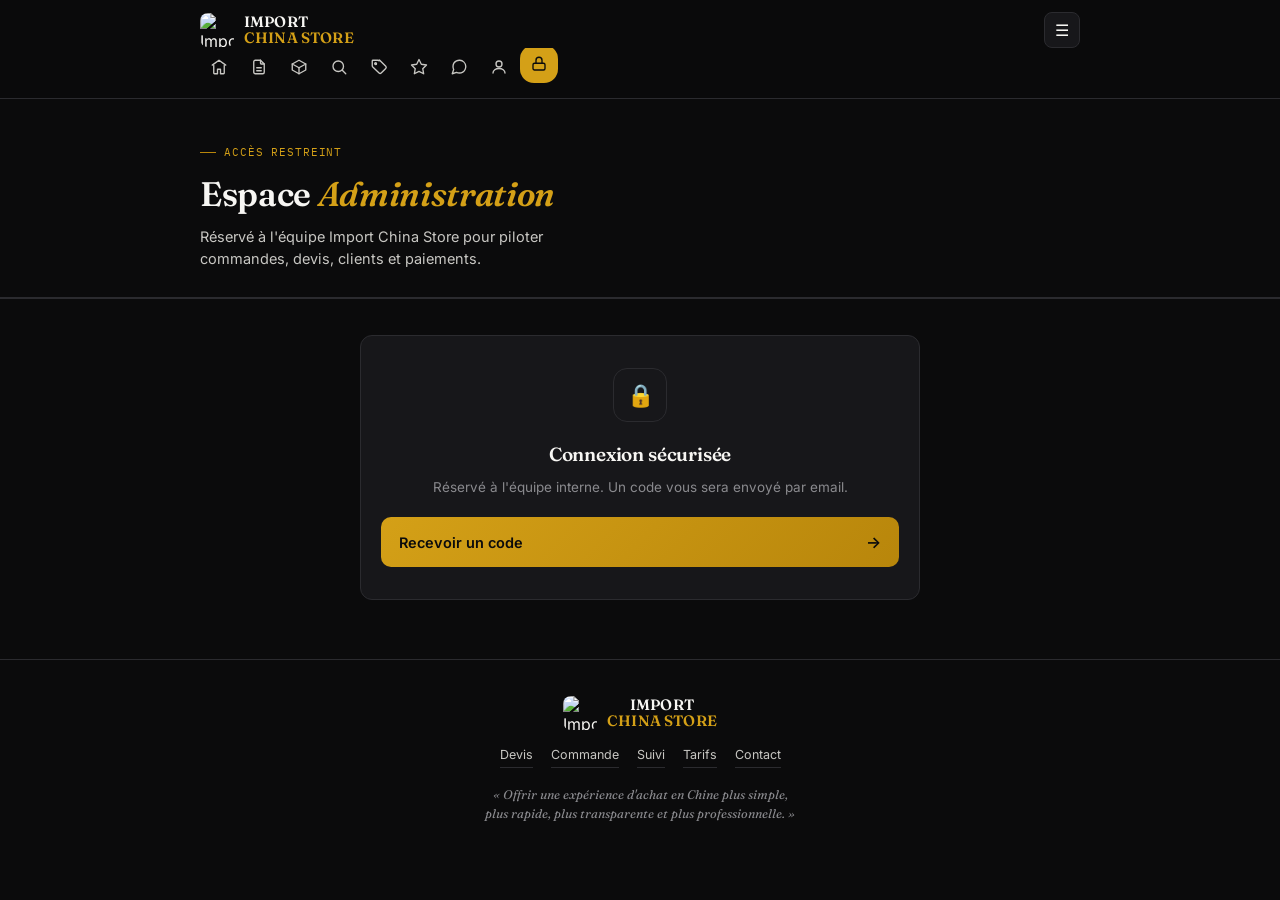
==== commit a12fbbb5: "Add files via upload" ====
--- a/admin.html
+++ b/admin.html
@@ -18,15 +18,15 @@
   </div>
   <div class="wrap">
     <div class="nav-links" id="navlinks">
-      <a href="index.html"><span class="nav-icon">🏠</span><span class="nav-label">Accueil</span></a>
-      <a href="devis.html"><span class="nav-icon">📝</span><span class="nav-label">Devis</span></a>
-      <a href="commande.html"><span class="nav-icon">📦</span><span class="nav-label">Commande</span></a>
-      <a href="suivi.html"><span class="nav-icon">🔍</span><span class="nav-label">Suivi</span></a>
-      <a href="tarifs.html"><span class="nav-icon">💰</span><span class="nav-label">Tarifs</span></a>
-      <a href="avis.html"><span class="nav-icon">⭐</span><span class="nav-label">Avis</span></a>
-      <a href="contact.html"><span class="nav-icon">💬</span><span class="nav-label">Contact</span></a>
-      <a href="espace-client.html"><span class="nav-icon">👤</span><span class="nav-label">Espace</span></a>
-      <a href="admin.html" class="active"><span class="nav-icon">🔒</span><span class="nav-label">Admin</span></a>
+      <a href="index.html"><span class="nav-icon"><svg viewBox="0 0 24 24" fill="none" stroke="currentColor" stroke-width="1.8" stroke-linecap="round" stroke-linejoin="round"><path d="M3 9.5 12 3l9 6.5"/><path d="M5 10v10a1 1 0 0 0 1 1h4v-6h4v6h4a1 1 0 0 0 1-1V10"/></svg></span><span class="nav-label">Accueil</span></a>
+      <a href="devis.html"><span class="nav-icon"><svg viewBox="0 0 24 24" fill="none" stroke="currentColor" stroke-width="1.8" stroke-linecap="round" stroke-linejoin="round"><path d="M14 3v4a1 1 0 0 0 1 1h4"/><path d="M17 21H7a2 2 0 0 1-2-2V5a2 2 0 0 1 2-2h7l5 5v11a2 2 0 0 1-2 2Z"/><path d="M9 13h6M9 17h6"/></svg></span><span class="nav-label">Devis</span></a>
+      <a href="commande.html"><span class="nav-icon"><svg viewBox="0 0 24 24" fill="none" stroke="currentColor" stroke-width="1.8" stroke-linecap="round" stroke-linejoin="round"><path d="m21 8-9-5-9 5 9 5 9-5Z"/><path d="M3 8v8l9 5 9-5V8"/><path d="M12 13v8"/></svg></span><span class="nav-label">Commande</span></a>
+      <a href="suivi.html"><span class="nav-icon"><svg viewBox="0 0 24 24" fill="none" stroke="currentColor" stroke-width="1.8" stroke-linecap="round" stroke-linejoin="round"><circle cx="11" cy="11" r="7"/><path d="m21 21-4.3-4.3"/></svg></span><span class="nav-label">Suivi</span></a>
+      <a href="tarifs.html"><span class="nav-icon"><svg viewBox="0 0 24 24" fill="none" stroke="currentColor" stroke-width="1.8" stroke-linecap="round" stroke-linejoin="round"><path d="M12.6 2.7 21 11.1a2 2 0 0 1 0 2.8l-6.1 6.1a2 2 0 0 1-2.8 0L3.7 12A2 2 0 0 1 3 10.6V4a1 1 0 0 1 1-1h6.6a2 2 0 0 1 1.4.7Z"/><circle cx="7.5" cy="7.5" r="1.2"/></svg></span><span class="nav-label">Tarifs</span></a>
+      <a href="avis.html"><span class="nav-icon"><svg viewBox="0 0 24 24" fill="none" stroke="currentColor" stroke-width="1.8" stroke-linecap="round" stroke-linejoin="round"><path d="m12 2 3.1 6.3 6.9 1-5 4.9 1.2 6.8L12 17.8 5.8 21l1.2-6.8-5-4.9 6.9-1L12 2Z"/></svg></span><span class="nav-label">Avis</span></a>
+      <a href="contact.html"><span class="nav-icon"><svg viewBox="0 0 24 24" fill="none" stroke="currentColor" stroke-width="1.8" stroke-linecap="round" stroke-linejoin="round"><path d="M21 11.5a8.38 8.38 0 0 1-.9 3.8 8.5 8.5 0 0 1-7.6 4.7 8.4 8.4 0 0 1-3.8-.9L3 21l1.9-5.7a8.4 8.4 0 0 1-.9-3.8 8.5 8.5 0 0 1 4.7-7.6 8.38 8.38 0 0 1 3.8-.9h.5a8.48 8.48 0 0 1 8 8v.5Z"/></svg></span><span class="nav-label">Contact</span></a>
+      <a href="espace-client.html"><span class="nav-icon"><svg viewBox="0 0 24 24" fill="none" stroke="currentColor" stroke-width="1.8" stroke-linecap="round" stroke-linejoin="round"><circle cx="12" cy="8" r="4"/><path d="M4 20c0-3.3 3.6-6 8-6s8 2.7 8 6"/></svg></span><span class="nav-label">Espace</span></a>
+      <a href="admin.html" class="active"><span class="nav-icon"><svg viewBox="0 0 24 24" fill="none" stroke="currentColor" stroke-width="1.8" stroke-linecap="round" stroke-linejoin="round"><rect x="4" y="11" width="16" height="9" rx="2"/><path d="M8 11V7a4 4 0 0 1 8 0v4"/></svg></span><span class="nav-label">Admin</span></a>
     </div>
     </div>
 </nav>
--- a/styles.css
+++ b/styles.css
@@ -47,15 +47,29 @@
     flex-direction:column;
     justify-content:center;
     border-bottom:none !important;
-    padding:9px !important;
-    border-radius:10px;
+    padding:10px !important;
+    border-radius:14px;
     color:var(--grey-light);
-    transition:background 0.2s ease, transform 0.2s ease;
-  }
-  .nav-links a:hover{ background:var(--charcoal); transform:translateY(-1px); }
-  .nav-links a.active{ background:rgba(212,160,23,0.1); }
-  .nav-icon{ font-size:19px; transition:transform 0.2s ease; }
-  .nav-links a:hover .nav-icon{ transform:scale(1.12); }
+    z-index:1;
+    transition:color 0.25s ease, transform 0.25s cubic-bezier(0.34,1.56,0.64,1);
+  }
+  .nav-links a::before{
+    content:'';
+    position:absolute;
+    inset:0;
+    border-radius:14px;
+    background:var(--gold-bright);
+    opacity:0;
+    transform:scale(0.5);
+    transition:opacity 0.25s ease, transform 0.35s cubic-bezier(0.34,1.56,0.64,1);
+    z-index:-1;
+  }
+  .nav-links a:hover{ transform:translateY(-3px); color:var(--cream); }
+  .nav-links a:hover::before{ opacity:0.1; transform:scale(1); }
+  .nav-links a.active{ color:var(--black) !important; transform:translateY(-3px); }
+  .nav-links a.active::before{ opacity:1; transform:scale(1); }
+  .nav-icon svg{ width:19px; height:19px; transition:transform 0.2s ease; }
+  .nav-links a:hover .nav-icon svg{ transform:scale(1.1); }
 
   .nav-label{
     position:absolute;
@@ -138,7 +152,8 @@
 }
 .nav-links a:last-child{ border-bottom:none; }
 .nav-links a.active{ color:var(--gold-bright); font-weight:600; }
-.nav-icon{ font-size:16px; line-height:1; }
+.nav-icon{ display:flex; align-items:center; justify-content:center; }
+.nav-icon svg{ width:18px; height:18px; display:block; }
 .nav-label{ font-size:inherit; }
 
 /* HERO / PAGE HEAD */
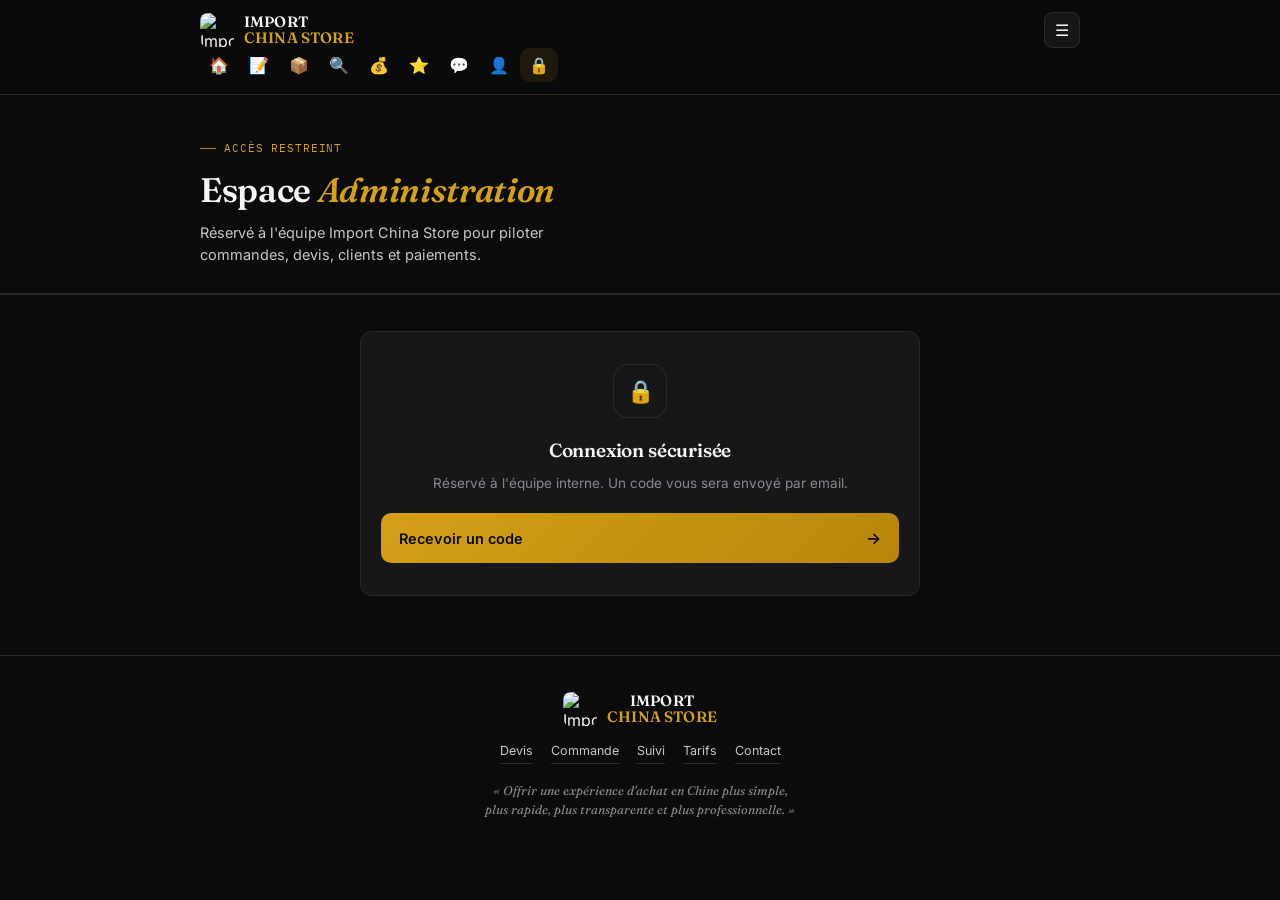
==== commit 1ffdc27c: "Add files via upload" ====
--- a/admin.html
+++ b/admin.html
@@ -18,15 +18,15 @@
   </div>
   <div class="wrap">
     <div class="nav-links" id="navlinks">
-      <a href="index.html"><span class="nav-icon"><svg viewBox="0 0 24 24" fill="none" stroke="currentColor" stroke-width="1.8" stroke-linecap="round" stroke-linejoin="round"><path d="M3 9.5 12 3l9 6.5"/><path d="M5 10v10a1 1 0 0 0 1 1h4v-6h4v6h4a1 1 0 0 0 1-1V10"/></svg></span><span class="nav-label">Accueil</span></a>
-      <a href="devis.html"><span class="nav-icon"><svg viewBox="0 0 24 24" fill="none" stroke="currentColor" stroke-width="1.8" stroke-linecap="round" stroke-linejoin="round"><path d="M14 3v4a1 1 0 0 0 1 1h4"/><path d="M17 21H7a2 2 0 0 1-2-2V5a2 2 0 0 1 2-2h7l5 5v11a2 2 0 0 1-2 2Z"/><path d="M9 13h6M9 17h6"/></svg></span><span class="nav-label">Devis</span></a>
-      <a href="commande.html"><span class="nav-icon"><svg viewBox="0 0 24 24" fill="none" stroke="currentColor" stroke-width="1.8" stroke-linecap="round" stroke-linejoin="round"><path d="m21 8-9-5-9 5 9 5 9-5Z"/><path d="M3 8v8l9 5 9-5V8"/><path d="M12 13v8"/></svg></span><span class="nav-label">Commande</span></a>
-      <a href="suivi.html"><span class="nav-icon"><svg viewBox="0 0 24 24" fill="none" stroke="currentColor" stroke-width="1.8" stroke-linecap="round" stroke-linejoin="round"><circle cx="11" cy="11" r="7"/><path d="m21 21-4.3-4.3"/></svg></span><span class="nav-label">Suivi</span></a>
-      <a href="tarifs.html"><span class="nav-icon"><svg viewBox="0 0 24 24" fill="none" stroke="currentColor" stroke-width="1.8" stroke-linecap="round" stroke-linejoin="round"><path d="M12.6 2.7 21 11.1a2 2 0 0 1 0 2.8l-6.1 6.1a2 2 0 0 1-2.8 0L3.7 12A2 2 0 0 1 3 10.6V4a1 1 0 0 1 1-1h6.6a2 2 0 0 1 1.4.7Z"/><circle cx="7.5" cy="7.5" r="1.2"/></svg></span><span class="nav-label">Tarifs</span></a>
-      <a href="avis.html"><span class="nav-icon"><svg viewBox="0 0 24 24" fill="none" stroke="currentColor" stroke-width="1.8" stroke-linecap="round" stroke-linejoin="round"><path d="m12 2 3.1 6.3 6.9 1-5 4.9 1.2 6.8L12 17.8 5.8 21l1.2-6.8-5-4.9 6.9-1L12 2Z"/></svg></span><span class="nav-label">Avis</span></a>
-      <a href="contact.html"><span class="nav-icon"><svg viewBox="0 0 24 24" fill="none" stroke="currentColor" stroke-width="1.8" stroke-linecap="round" stroke-linejoin="round"><path d="M21 11.5a8.38 8.38 0 0 1-.9 3.8 8.5 8.5 0 0 1-7.6 4.7 8.4 8.4 0 0 1-3.8-.9L3 21l1.9-5.7a8.4 8.4 0 0 1-.9-3.8 8.5 8.5 0 0 1 4.7-7.6 8.38 8.38 0 0 1 3.8-.9h.5a8.48 8.48 0 0 1 8 8v.5Z"/></svg></span><span class="nav-label">Contact</span></a>
-      <a href="espace-client.html"><span class="nav-icon"><svg viewBox="0 0 24 24" fill="none" stroke="currentColor" stroke-width="1.8" stroke-linecap="round" stroke-linejoin="round"><circle cx="12" cy="8" r="4"/><path d="M4 20c0-3.3 3.6-6 8-6s8 2.7 8 6"/></svg></span><span class="nav-label">Espace</span></a>
-      <a href="admin.html" class="active"><span class="nav-icon"><svg viewBox="0 0 24 24" fill="none" stroke="currentColor" stroke-width="1.8" stroke-linecap="round" stroke-linejoin="round"><rect x="4" y="11" width="16" height="9" rx="2"/><path d="M8 11V7a4 4 0 0 1 8 0v4"/></svg></span><span class="nav-label">Admin</span></a>
+      <a href="index.html"><span class="nav-icon">🏠</span><span class="nav-label">Accueil</span></a>
+      <a href="devis.html"><span class="nav-icon">📝</span><span class="nav-label">Devis</span></a>
+      <a href="commande.html"><span class="nav-icon">📦</span><span class="nav-label">Commande</span></a>
+      <a href="suivi.html"><span class="nav-icon">🔍</span><span class="nav-label">Suivi</span></a>
+      <a href="tarifs.html"><span class="nav-icon">💰</span><span class="nav-label">Tarifs</span></a>
+      <a href="avis.html"><span class="nav-icon">⭐</span><span class="nav-label">Avis</span></a>
+      <a href="contact.html"><span class="nav-icon">💬</span><span class="nav-label">Contact</span></a>
+      <a href="espace-client.html"><span class="nav-icon">👤</span><span class="nav-label">Espace</span></a>
+      <a href="admin.html" class="active"><span class="nav-icon">🔒</span><span class="nav-label">Admin</span></a>
     </div>
     </div>
 </nav>
--- a/styles.css
+++ b/styles.css
@@ -47,29 +47,15 @@
     flex-direction:column;
     justify-content:center;
     border-bottom:none !important;
-    padding:10px !important;
-    border-radius:14px;
+    padding:9px !important;
+    border-radius:10px;
     color:var(--grey-light);
-    z-index:1;
-    transition:color 0.25s ease, transform 0.25s cubic-bezier(0.34,1.56,0.64,1);
-  }
-  .nav-links a::before{
-    content:'';
-    position:absolute;
-    inset:0;
-    border-radius:14px;
-    background:var(--gold-bright);
-    opacity:0;
-    transform:scale(0.5);
-    transition:opacity 0.25s ease, transform 0.35s cubic-bezier(0.34,1.56,0.64,1);
-    z-index:-1;
-  }
-  .nav-links a:hover{ transform:translateY(-3px); color:var(--cream); }
-  .nav-links a:hover::before{ opacity:0.1; transform:scale(1); }
-  .nav-links a.active{ color:var(--black) !important; transform:translateY(-3px); }
-  .nav-links a.active::before{ opacity:1; transform:scale(1); }
-  .nav-icon svg{ width:19px; height:19px; transition:transform 0.2s ease; }
-  .nav-links a:hover .nav-icon svg{ transform:scale(1.1); }
+    transition:background 0.2s ease, transform 0.2s ease;
+  }
+  .nav-links a:hover{ background:var(--charcoal); transform:translateY(-1px); }
+  .nav-links a.active{ background:rgba(212,160,23,0.1); }
+  .nav-icon{ font-size:19px; transition:transform 0.2s ease; }
+  .nav-links a:hover .nav-icon{ transform:scale(1.12); }
 
   .nav-label{
     position:absolute;
@@ -152,8 +138,7 @@
 }
 .nav-links a:last-child{ border-bottom:none; }
 .nav-links a.active{ color:var(--gold-bright); font-weight:600; }
-.nav-icon{ display:flex; align-items:center; justify-content:center; }
-.nav-icon svg{ width:18px; height:18px; display:block; }
+.nav-icon{ font-size:16px; line-height:1; }
 .nav-label{ font-size:inherit; }
 
 /* HERO / PAGE HEAD */
